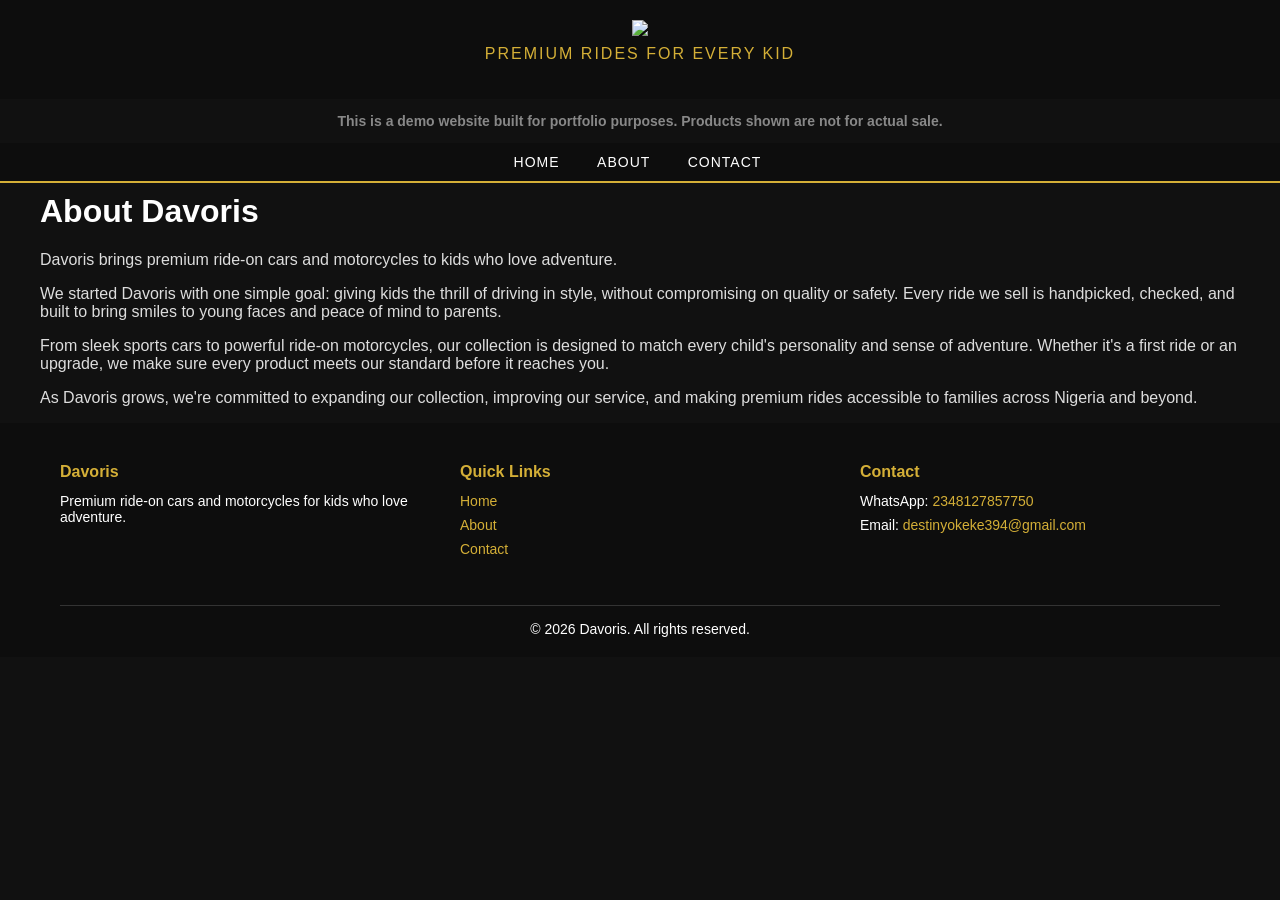
==== about.html @ a8a4e349 "Add files via upload" ====
<!DOCTYPE html>
<html>
<head>
<link rel="stylesheet" href="style.css">
<meta name="viewport" content="width=device-width, initial-scale=1.0">
</head>

<title>About - Davoris</title>
</head>
<body>  

<div class="header">
<img src="images/logo.png">
<p>PREMIUM RIDES FOR EVERY KID</p>
</div>

<p style="text-align:center; color:#888; font-size:14px; font-weight:bold;">This is a demo website built for portfolio purposes. Products shown are not for actual sale.</p>

<nav>
<div class="nav-links">
<a href="index.html">Home</a>
<a href="about.html">About</a>
<a href="contact.html">Contact</a>
</div>
</nav>

<h1>About Davoris</h1>

<p>Davoris brings premium ride-on cars and motorcycles to kids who love adventure.</p>

<p>We started Davoris with one simple goal: giving kids the thrill of driving in style, without compromising on quality or safety. Every ride we sell is handpicked, checked, and built to bring smiles to young faces and peace of mind to parents.</p>

<p>From sleek sports cars to powerful ride-on motorcycles, our collection is designed to match every child's personality and sense of adventure. Whether it's a first ride or an upgrade, we make sure every product meets our standard before it reaches you.</p>

<p>As Davoris grows, we're committed to expanding our collection, improving our service, and making premium rides accessible to families across Nigeria and beyond.</p>

<footer>
<div class="footer-grid">

<div class="footer-col">
<h4>Davoris</h4>
<p>Premium ride-on cars and motorcycles for kids who love adventure.</p>
</div>

<div class="footer-col">
<h4>Quick Links</h4>
<a href="index.html">Home</a>
<a href="about.html">About</a>
<a href="contact.html">Contact</a>
</div>

<div class="footer-col">
<h4>Contact</h4>
<p>WhatsApp: <a href="https://wa.me/2348127857750">2348127857750</a></p>
<p>Email: <a href="mailto:destinyokeke394@gmail.com">destinyokeke394@gmail.com</a></p>
</div>

</div>

<p class="copyright">&copy; 2026 Davoris. All rights reserved.</p>
</footer>

</body>
</html>
---- style.css ----
body {
background-color: #f0f2f5;
font-family: Arial, sans-serif;
margin: 0;
}

h1 {
color: #1a3d8f;
padding: 15px 20px 0 20px;
}
.header {
background-color: #0d0d0d;
padding: 20px;
text-align: center;
}

.header img {
height: 45px;
}

.header p {
color: #d4af37;
font-size: 16px;
letter-spacing: 2px;
margin-top: 5px;
}
p {
color: #333;
padding: 0 20px;
}
.intro {
text-align: center;
font-size: 22px;
padding: 25px 20px;
font-weight: bold;
}
nav {
background-color: #1a3d8f;
padding: 20px;
}

nav a {
color: white;
margin-right: 20px;
text-decoration: none;
font-size: 20px;
}

nav a:hover {
color: #a8c6ff;
}

.row {
display: flex;
gap: 20px;
flex-wrap: wrap;
padding: 20px;
}

.card {
width: calc(25% - 15px);
background-color: white;
border-radius: 10px;
box-shadow: 0 2px 8px rgba(0, 0, 0, 0.15);
overflow: hidden;
padding-bottom: 10px;
text-align: center;
}

.card img {
width: 100%;
height: auto;
display: block;
}

.card p {
color: #1a3d8f;
font-weight: bold;
padding: 10px 0 0 0;
}
.price {
color: #555;
font-weight: normal;
padding-top: 0;
}
.buy-btn {
display: inline-block;
background-color: #1a3d8f;
color: white;
text-decoration: none;
padding: 8px 20px;
border-radius: 5px;
margin-top: 10px;
font-weight: bold;
}

.buy-btn:hover {
background-color: #142f6e;
}

.contact-link {
color: #1a3d8f;
font-weight: bold;
}
footer {
background-color:#0d0d0d;;
color: white;
text-align: center;
padding: 20px;
margin-top: 30px;
font-size: 14px;
}

footer a {
color: #d4af37;
text-decoration: none;
}
.row {
padding: 30px 40px;
}

.intro {
padding: 25px 40px;
}

h1 {
padding: 20px 40px 0 40px;
}

p {
padding: 0 40px;
}
.card {
transition: transform 0.2s, box-shadow 0.2s;
}

.card:hover {
transform: translateY(-5px);
box-shadow: 0 6px 16px rgba(0, 0, 0, 0.25);
}
.filters {
text-align: center;
padding: 10px 0;
}

.filter-btn {
background-color: white;
color: #1a3d8f;
border: 2px solid #1a3d8f;
padding: 8px 20px;
margin: 0 5px;
border-radius: 5px;
font-weight: bold;
cursor: pointer;
}

.filter-btn:hover {
background-color: #1a3d8f;
color: white;
}
@media (max-width: 768px) {
.card {
width: calc(50% - 10px);
}

nav a {
font-size: 16px;
margin-right: 10px;
}

h1 {
font-size: 22px;
}

.intro {
font-size: 18px;
}

.filters {
display: flex;
flex-wrap: wrap;
justify-content: center;
gap: 8px;
}
}

@media (max-width: 480px) {
.card {
width: 100%;
}
}
form {
max-width: 500px;
margin: 20px auto;
padding: 20px;
background-color: white;
border-radius: 10px;
box-shadow: 0 2px 8px rgba(0, 0, 0, 0.15);
}

form label {
display: block;
color: #1a3d8f;
font-weight: bold;
margin-top: 15px;
margin-bottom: 5px;
}

form input, form textarea {
width: 100%;
padding: 10px;
border: 1px solid #ccc;
border-radius: 5px;
font-size: 16px;
box-sizing: border-box;
}

form textarea {
height: 100px;
}

form button {
margin-top: 15px;
background-color: #1a3d8f;
color: white;
border: none;
padding: 10px 25px;
border-radius: 5px;
font-weight: bold;
font-size: 16px;
cursor: pointer;
}

form button:hover {
background-color: #142f6e;
}
.search-container {
text-align: center;
padding: 10px 0;
}

#searchBox {
width: 900px;
max-width: 90%;
padding: 14px 20px;
border: 2px solid #ccc;
border-radius: 25px;
font-size: 16px;
outline: none;
transition: border-color 0.2s, box-shadow 0.2s;
}

#searchBox:focus {
border-color: #1a3d8f;
box-shadow: 0 2px 10px rgba(26, 61, 143, 0.3);
}
#searchBox:hover {
border-color: #1a3d8f;
}
html {
scroll-behavior: smooth;
}

.hero {
background: linear-gradient(rgba(0, 0, 0, 0.5), rgba(0, 0, 0, 0.5)), url("images/hero.jpg");
background-size: cover;
background-position: center 65%;
text-align: center;
min-height: 65vh;
display: flex;
flex-direction: column;
justify-content: center;
align-items: center;
padding: 20px;
}
.hero h2 {
color: white;
font-size: 45px;
margin: 0 0 15px 0;
}

.hero p {
color: #d4af37;
font-size: 25px;
margin: 0 0 25px 0;
}

.hero-btn {
display: inline-block;
background-color: #d4af37;
color: #0d0d0d;
text-decoration: none;
padding: 12px 30px;
border-radius: 5px;
font-weight: bold;
font-size: 18px;
}

.hero-btn:hover {
background-color: #f0c94d;
}
.cta {
background-color: #0d0d0d;
text-align: center;
padding: 15px 20px;
margin-top: 30px;
}

.cta h2 {
color: white;
margin: 0 0 10px 0;
}

.cta p {
color: #d4af37;
margin: 0 0 25px 0;
}

.cta-btn {
display: inline-block;
background-color: #d4af37;
color: #0d0d0d;
text-decoration: none;
padding: 12px 30px;
border-radius: 5px;
font-weight: bold;
font-size: 18px;
}

.cta-btn:hover {
background-color: #f0c94d;
}
footer {
margin-top: 0;
}

footer p {
color: white;
}
.card img {
aspect-ratio: 1 / 1;
object-fit: cover;
}
h1 {
margin-top: 10px;
padding-top: 0;
}
.features {
display: flex;
gap: 20px;
flex-wrap: wrap;
background-color: white;
padding: 30px 40px;
}

.feature {
flex: 1;
min-width: 200px;
text-align: center;
}

.feature-icon {
font-size: 36px;
}

.feature h3 {
color: #1a3d8f;
margin: 10px 0 5px 0;
}

.feature p {
padding: 0;
margin: 0;
font-size: 15px;
}
.section-title {
text-align: center;
padding: 40px 20px 10px 20px;
}

.section-title span {
color: #b8860b;
font-size: 14px;
font-weight: bold;
letter-spacing: 3px;
}

.section-title h2 {
color: #1a3d8f;
font-size: 32px;
margin: 8px 0 0 0;
}
.footer-grid {
display: flex;
gap: 40px;
flex-wrap: wrap;
text-align: left;
padding: 20px 40px;
}

.footer-col {
flex: 1;
min-width: 200px;
}

.footer-col h4 {
color: #d4af37;
margin: 0 0 12px 0;
font-size: 16px;
}

.footer-col p {
padding: 0;
margin: 0 0 8px 0;
}

.footer-col > a {
display: block;
margin-bottom: 8px;
}

.copyright {
border-top: 1px solid #333;
margin: 20px 40px 0 40px;
padding: 15px 0 0 0;
}
.card {
background-color: #161616;
}

.card p {
color: white;
}

.card .price {
color: #d4af37;
}

.buy-btn {
background-color: #d4af37;
color: #0d0d0d;
}

.buy-btn:hover {
background-color: #f0c94d;
}
body {
background-color: #111111;
}

h1 {
color: white;
}

p {
color: #dddddd;
}

.section-title h2 {
color: white;
}

.section-title span {
color: #d4af37;
}

.features {
background-color: #161616;
}

.feature h3 {
color: white;
}

.contact-link {
color: #d4af37;
}

.card {
background-color: #1c1c1c;
}
nav {
display: flex;
justify-content: space-between;
align-items: center;
flex-wrap: wrap;
gap: 12px;
background-color: #131312;
border-bottom: 2px solid #d4af37;
padding: 15px 40px;
}

.nav-links a {
color: white;
margin-right: 30px;
font-size: 17px;
letter-spacing: 1px;
text-transform: uppercase;
text-decoration: none;
}

.nav-links a:hover {
color: #d4af37;
}

nav .nav-btn {
background-color: #d4af37;
color: #0d0d0d;
padding: 10px 22px;
border-radius: 5px;
font-weight: bold;
margin-right: 0;
text-decoration: none;
}

nav .nav-btn:hover {
background-color: #f0c94d;
color: #0d0d0d;
}
.demo-note {
background-color: #d4af37;
color: #0d0d0d;
text-align: center;
font-size: 13px;
font-weight: bold;
padding: 6px 20px;
margin: 0;
}

nav {
background-color: #0d0d0d;
}

.nav-logo img {
height: 40px;
display: block;
}
nav {
padding: 10px 40px;
}

.nav-logo img {
height: 40px;
}

.nav-links a {
font-size: 14px;
padding: 8px 14px;
margin-right: 5px;
border-radius: 5px;
transition: background-color 0.2s;
}

.nav-links a:hover {
background-color: rgba(255, 255, 255, 0.3);
color: white;
}

nav .nav-btn {
font-size: 14px;
padding: 8px 18px;
}
.nav-links:only-child {
margin: 0 auto;
}
.card {
cursor: pointer;
}

.modal {
display: none;
position: fixed;
top: 0;
left: 0;
width: 100%;
height: 100%;
background-color: rgba(0, 0, 0, 0.8);
z-index: 1000;
justify-content: center;
align-items: center;
padding: 20px;
box-sizing: border-box;
}

.modal.open {
display: flex;
}

.modal-box {
position: relative;
display: flex;
gap: 30px;
background-color: #1c1c1c;
border-radius: 12px;
max-width: 900px;
width: 100%;
max-height: 90vh;
overflow-y: auto;
padding: 30px;
box-sizing: border-box;
}

.modal-box img {
width: 45%;
max-width: 400px;
aspect-ratio: 1 / 1;
object-fit: cover;
border-radius: 10px;
align-self: flex-start;
}

.modal-info {
flex: 1;
}

.modal-info h2 {
color: white;
margin: 0 0 8px 0;
font-size: 28px;
}

.modal-info p {
padding: 0;
color: #dddddd;
line-height: 1.6;
margin: 0 0 15px 0;
}

.modal-info .modal-price {
color: #d4af37;
font-size: 26px;
font-weight: bold;
}

.modal-info ul {
color: #dddddd;
padding-left: 20px;
margin: 0 0 20px 0;
line-height: 1.8;
}

.modal-close {
position: absolute;
top: 8px;
right: 15px;
background: none;
border: none;
color: white;
font-size: 32px;
cursor: pointer;
}

@media (max-width: 768px) {
.modal-box {
flex-direction: column;
padding: 20px;
}

.modal-box img {
width: 100%;
max-width: none;
}
}
.row {
justify-content: center;
}

.card {
position: relative;
box-shadow: 0 0 0 1px #2a2a2a, 0 2px 8px rgba(0, 0, 0, 0.4);
}

.card:hover {
box-shadow: 0 0 0 1px #d4af37, 0 8px 20px rgba(0, 0, 0, 0.5);
}

.card img {
aspect-ratio: 4 / 3;
object-fit: cover;
}

.card::before {
content: attr(data-category);
position: absolute;
top: 12px;
left: 12px;
background-color: #d4af37;
color: #0d0d0d;
font-size: 11px;
font-weight: bold;
letter-spacing: 1px;
text-transform: uppercase;
padding: 4px 10px;
border-radius: 20px;
}

.card p:not(.price) {
display: flex;
align-items: center;
justify-content: center;
min-height: 50px;
margin: 0;
padding: 14px 14px 0 14px;
font-size: 17px;
line-height: 1.3;
}

.card .price {
font-size: 22px;
font-weight: bold;
margin: 8px 0 0 0;
padding: 0;
}

.card .buy-btn {
display: block;
margin: 14px 16px 6px 16px;
padding: 11px 0;
text-align: center;
}
@media (max-width: 768px) {
.modal-close {
position: fixed;
top: 15px;
right: 15px;
background-color: rgba(0, 0, 0, 0.6);
border-radius: 50%;
width: 36px;
height: 36px;
}
}
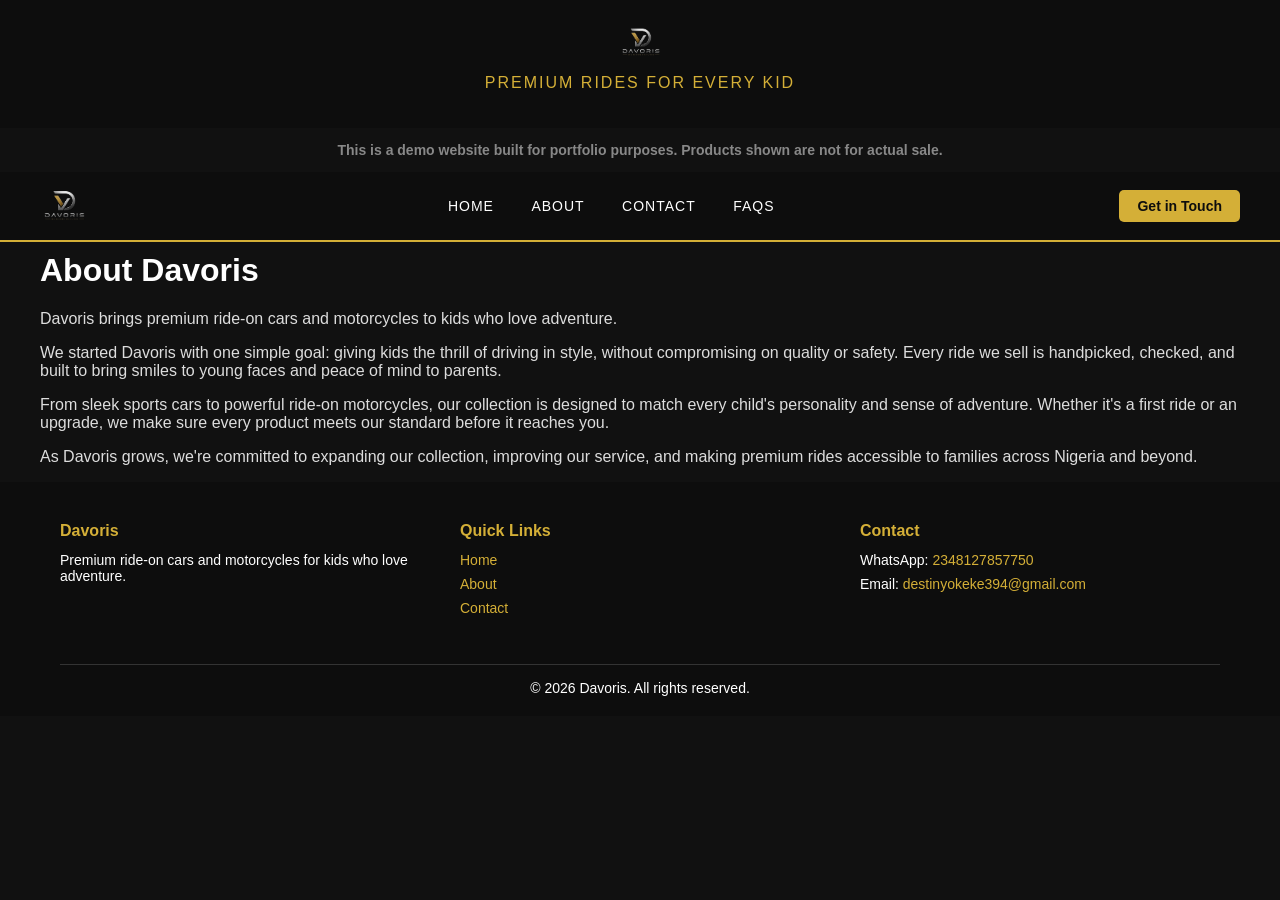
==== commit 163d3dc0: "Add files via upload Add FAQ page and phone layout" ====
--- a/about.html
+++ b/about.html
@@ -17,11 +17,15 @@
 <p style="text-align:center; color:#888; font-size:14px; font-weight:bold;">This is a demo website built for portfolio purposes. Products shown are not for actual sale.</p>
 
 <nav>
-<div class="nav-links">
-<a href="index.html">Home</a>
-<a href="about.html">About</a>
-<a href="contact.html">Contact</a>
-</div>
+
+<a href="index.html" class="nav-logo"><img src="images/logo.png" alt="Davoris logo"></a>
+    <div class="nav-links">
+        <a href="index.html">Home</a>
+        <a href="about.html">About</a>
+        <a href="contact.html">Contact</a>
+        <a href="faq.html">FAQs</a>
+    </div>
+    <a href="contact.html" class="nav-btn">Get in Touch</a>
 </nav>
 
 <h1>About Davoris</h1>
--- a/style.css
+++ b/style.css
@@ -728,4 +728,527 @@
 width: 36px;
 height: 36px;
 }
+}
+/* =========================
+   FAQ SECTION
+========================= */
+
+.faq-section {
+    padding: 100px 20px;
+    background: #f3f3f3;
+    color: #111111;
+}
+
+.faq-container {
+    width: 100%;
+    max-width: 900px;
+    margin: 0 auto;
+}
+
+.faq-heading {
+    text-align: center;
+    margin-bottom: 50px;
+}
+
+.faq-label {
+    display: inline-block;
+    margin-bottom: 12px;
+    color: #111111;
+    font-size: 13px;
+    font-weight: 700;
+    letter-spacing: 2px;
+    text-transform: uppercase;
+}
+
+.faq-heading h2 {
+    margin: 0 0 15px;
+    color: #111111;
+    font-size: clamp(32px, 5vw, 48px);
+    line-height: 1.1;
+}
+
+.faq-heading p {
+    max-width: 650px;
+    margin: 0 auto;
+    color: #555555;
+    line-height: 1.7;
+}
+
+.faq-list {
+    display: flex;
+    flex-direction: column;
+    gap: 14px;
+}
+
+.faq-item {
+    background: #ffffff;
+    color: #111111;
+    border: 1px solid #dddddd;
+    border-radius: 14px;
+    overflow: hidden;
+}
+
+.faq-item summary {
+    display: flex;
+    align-items: center;
+    justify-content: space-between;
+    gap: 20px;
+    padding: 22px 24px;
+    color: #111111;
+    cursor: pointer;
+    list-style: none;
+    font-weight: 600;
+    user-select: none;
+}
+
+.faq-item summary::-webkit-details-marker {
+    display: none;
+}
+
+.faq-icon {
+    flex-shrink: 0;
+    width: 30px;
+    height: 30px;
+    display: flex;
+    align-items: center;
+    justify-content: center;
+    color: #111111;
+    background: #eeeeee;
+    border-radius: 50%;
+    font-size: 22px;
+    font-weight: 400;
+    transition: transform 0.25s ease;
+}
+
+.faq-item[open] .faq-icon {
+    transform: rotate(45deg);
+}
+
+.faq-answer {
+    padding: 0 24px 22px;
+}
+
+.faq-answer p {
+    margin: 0;
+    color: #555555;
+    line-height: 1.7;
+}
+
+/* Mobile */
+@media (max-width: 600px) {
+    .faq-section {
+        padding: 70px 16px;
+    }
+
+    .faq-heading {
+        margin-bottom: 35px;
+    }
+
+    .faq-item summary {
+        padding: 19px;
+        color: #111111;
+        font-size: 15px;
+    }
+
+    .faq-answer {
+        padding: 0 19px 19px;
+        font-size: 14px;
+    }
+}
+/* =========================
+   FAQ PREVIEW
+========================= */
+
+.faq-preview {
+    padding: 90px 20px;
+    background: #f4f4f4;
+    color: #111;
+}
+
+.faq-preview-container {
+    max-width: 900px;
+    margin: 0 auto;
+}
+
+.faq-preview-heading {
+    text-align: center;
+    margin-bottom: 40px;
+}
+
+.faq-preview-heading span {
+    display: block;
+    margin-bottom: 10px;
+    font-size: 12px;
+    font-weight: 700;
+    letter-spacing: 2px;
+    text-transform: uppercase;
+}
+
+.faq-preview-heading h2 {
+    margin: 0 0 14px;
+    font-size: clamp(30px, 5vw, 44px);
+    line-height: 1.1;
+    color: #111;
+}
+
+.faq-preview-heading p {
+    max-width: 600px;
+    margin: 0 auto;
+    color: #666;
+    line-height: 1.7;
+}
+
+/* Questions */
+
+.faq-preview-list {
+    display: flex;
+    flex-direction: column;
+    border-top: 1px solid #d9d9d9;
+}
+
+.faq-preview-item {
+    display: flex;
+    align-items: center;
+    justify-content: space-between;
+    gap: 20px;
+
+    padding: 22px 4px;
+
+    color: #111;
+    text-decoration: none;
+
+    border-bottom: 1px solid #d9d9d9;
+
+    transition:
+        padding 0.25s ease,
+        color 0.25s ease;
+}
+
+.faq-preview-item:hover {
+    padding-left: 10px;
+}
+
+.faq-preview-item span:first-child {
+    font-size: 16px;
+    font-weight: 600;
+}
+
+.faq-arrow {
+    font-size: 20px;
+    transition: transform 0.25s ease;
+}
+
+.faq-preview-item:hover .faq-arrow {
+    transform: translateX(5px);
+}
+
+/* View all button */
+
+.faq-preview-button {
+    text-align: center;
+    margin-top: 35px;
+}
+
+.faq-preview-button a {
+    display: inline-flex;
+    align-items: center;
+    gap: 10px;
+
+    padding: 13px 22px;
+
+    background: #111;
+    color: #fff;
+
+    border-radius: 8px;
+
+    text-decoration: none;
+    font-weight: 600;
+
+    transition:
+        transform 0.25s ease,
+        opacity 0.25s ease;
+}
+
+.faq-preview-button a:hover {
+    transform: translateY(-2px);
+    opacity: 0.85;
+}
+
+/* Mobile */
+
+@media (max-width: 600px) {
+
+    .faq-preview {
+        padding: 70px 18px;
+    }
+
+    .faq-preview-heading {
+        margin-bottom: 30px;
+    }
+
+    .faq-preview-item {
+        padding: 20px 2px;
+    }
+
+    .faq-preview-item span:first-child {
+        font-size: 14px;
+        line-height: 1.5;
+    }
+
+    .faq-preview-button a {
+        width: 100%;
+        justify-content: center;
+    }
+}
+/* =========================
+   FULL FAQ PAGE
+========================= */
+
+.faq-page {
+    background: #f7f7f7;
+    color: #111;
+    min-height: 100vh;
+}
+
+/* Hero */
+
+.faq-page-hero {
+    padding: 120px 20px 90px;
+    background: #111;
+    color: #fff;
+    text-align: center;
+}
+
+.faq-page-hero-content {
+    max-width: 800px;
+    margin: 0 auto;
+}
+
+.faq-page-label {
+    display: block;
+    margin-bottom: 15px;
+    font-size: 12px;
+    font-weight: 700;
+    letter-spacing: 2px;
+}
+
+.faq-page-hero h1 {
+    margin: 0 0 18px;
+    color: #fff;
+    font-size: clamp(40px, 7vw, 64px);
+    line-height: 1.05;
+}
+
+.faq-page-hero p {
+    max-width: 600px;
+    margin: 0 auto;
+    color: #ccc;
+    font-size: 17px;
+    line-height: 1.7;
+}
+
+/* Content */
+
+.faq-page-content {
+    max-width: 900px;
+    margin: 0 auto;
+    padding: 80px 20px 120px;
+}
+
+.faq-category {
+    margin-bottom: 70px;
+}
+
+.faq-category-label {
+    display: block;
+    margin-bottom: 10px;
+    color: #777;
+    font-size: 11px;
+    font-weight: 700;
+    letter-spacing: 2px;
+}
+
+.faq-category h2 {
+    margin: 0 0 25px;
+    color: #111;
+    font-size: 30px;
+}
+
+/* Questions */
+
+.faq-detail {
+    margin-bottom: 12px;
+    background: #fff;
+    border: 1px solid #ddd;
+    border-radius: 10px;
+    overflow: hidden;
+}
+
+.faq-detail summary {
+    display: flex;
+    align-items: center;
+    justify-content: space-between;
+    gap: 20px;
+
+    padding: 22px;
+
+    color: #111;
+
+    cursor: pointer;
+    list-style: none;
+
+    font-weight: 600;
+}
+
+.faq-detail summary::-webkit-details-marker {
+    display: none;
+}
+
+.faq-detail summary span {
+    flex-shrink: 0;
+    font-size: 22px;
+    font-weight: 400;
+}
+
+.faq-detail[open] summary span {
+    transform: rotate(45deg);
+}
+
+.faq-detail > div {
+    padding: 0 22px 22px;
+}
+
+.faq-detail p {
+    margin: 0;
+    color: #666;
+    line-height: 1.8;
+}
+
+/* Mobile */
+
+@media (max-width: 600px) {
+
+    .faq-page-hero {
+        padding: 90px 20px 70px;
+    }
+
+    .faq-page-content {
+        padding: 60px 16px 90px;
+    }
+
+    .faq-category {
+        margin-bottom: 55px;
+    }
+
+    .faq-category h2 {
+        font-size: 25px;
+    }
+
+    .faq-detail summary {
+        padding: 19px;
+        font-size: 14px;
+    }
+
+    .faq-detail > div {
+        padding: 0 19px 19px;
+    }
+
+    .faq-detail p {
+        font-size: 14px;
+    }
+}
+/* =========================
+   FINAL CTA
+========================= */
+
+.final-cta {
+    padding: 110px 20px;
+    background: #111;
+    color: #fff;
+    text-align: center;
+}
+
+.final-cta-content {
+    max-width: 750px;
+    margin: 0 auto;
+}
+
+.final-cta-label {
+    display: block;
+    margin-bottom: 16px;
+    font-size: 11px;
+    font-weight: 700;
+    letter-spacing: 2.5px;
+    color: #aaa;
+}
+
+.final-cta h2 {
+    margin: 0 0 18px;
+    color: #fff;
+    font-size: clamp(38px, 6vw, 60px);
+    line-height: 1.05;
+}
+
+.final-cta p {
+    max-width: 560px;
+    margin: 0 auto 32px;
+    color: #bdbdbd;
+    font-size: 16px;
+    line-height: 1.7;
+}
+
+.final-cta-button {
+    display: inline-flex;
+    align-items: center;
+    gap: 12px;
+    padding: 15px 24px;
+
+    background: #fff;
+    color: #111;
+
+    border-radius: 8px;
+    text-decoration: none;
+    font-weight: 700;
+
+    transition: transform 0.25s ease,
+                opacity 0.25s ease;
+}
+
+.final-cta-button:hover {
+    transform: translateY(-3px);
+    opacity: 0.9;
+}
+
+.final-cta-button span {
+    font-size: 20px;
+}
+.faq-detail { scroll-margin-top: 100px; }
+
+        .faq-demo-note {
+    max-width: 800px;
+    margin: 0 auto 32px;
+    padding: 14px 18px;
+    font-size: 0.9rem;
+    line-height: 1.5;
+    color: #333 !important;
+    background: #fff8e1;
+    border-left: 4px solid #d4af37;
+    border-radius: 6px;
+}
+
+        .faq-contact-box {
+            background: #111;
+            color: #fff;
+            text-align: center;
+            padding: 48px 24px;
+            border-radius: 16px;
+            border: 1px solid #d4af37;
+            max-width: 800px;
+            margin: 48px auto 0;
+        }
+        .faq-contact-box h2 { color: #d4af37; margin-bottom: 12px; }
+        .faq-contact-box p { margin-bottom: 24px; }
+        .nav-logo img {
+    height: 48px;
+    width: auto;
 }
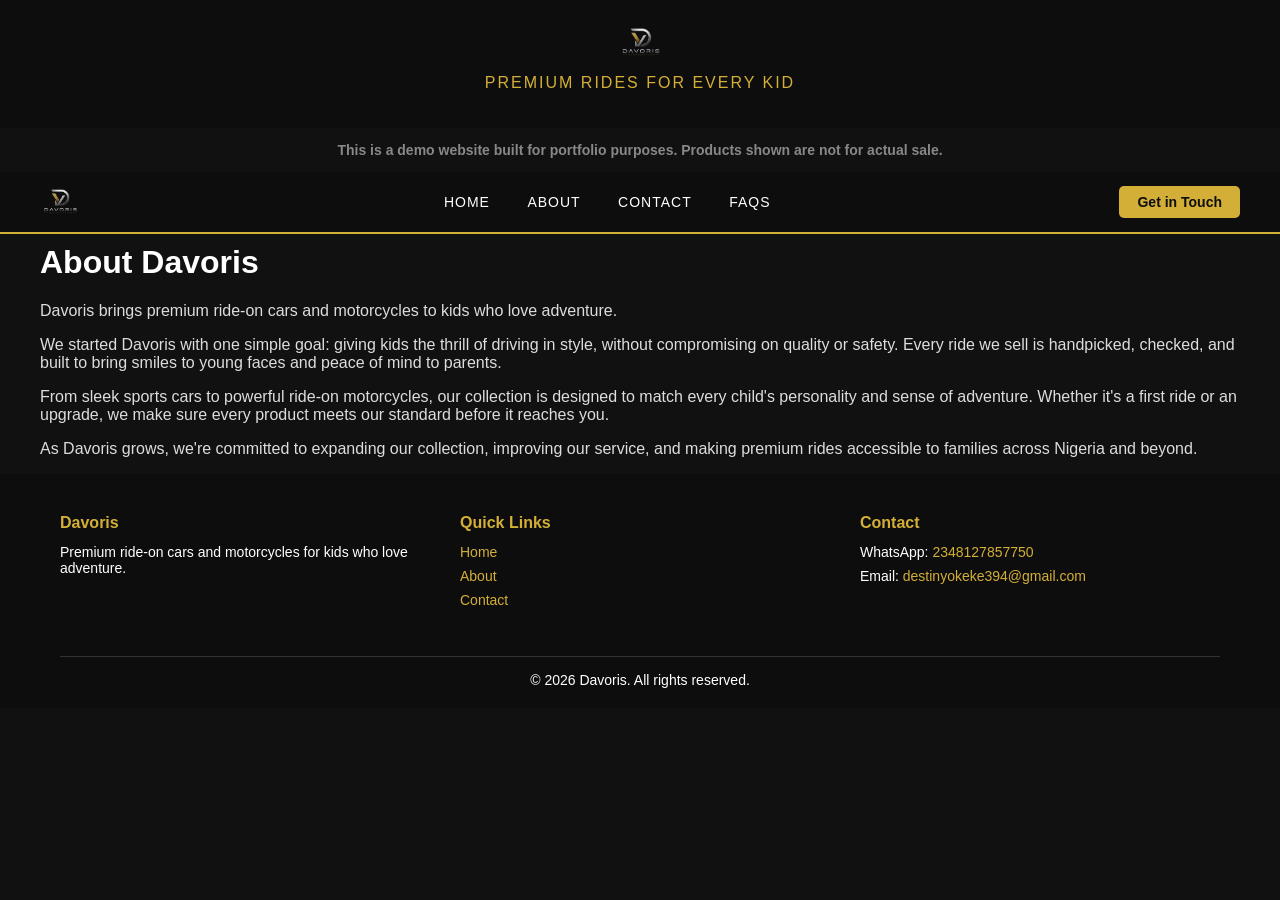
==== commit 38a00838: "Add files via upload" ====
--- a/about.html
+++ b/about.html
@@ -1,7 +1,7 @@
 <!DOCTYPE html>
 <html>
 <head>
-<link rel="stylesheet" href="style.css">
+<link rel="stylesheet" href="style.css?v=6">
 <meta name="viewport" content="width=device-width, initial-scale=1.0">
 </head>
 
--- a/style.css
+++ b/style.css
@@ -1163,7 +1163,7 @@
 
 .final-cta {
     padding: 110px 20px;
-    background: #111;
+    background: #141414;
     color: #fff;
     text-align: center;
 }
@@ -1203,8 +1203,8 @@
     gap: 12px;
     padding: 15px 24px;
 
-    background: #fff;
-    color: #111;
+    background: #f5f5f1;
+    color: #050505;
 
     border-radius: 8px;
     text-decoration: none;
@@ -1225,16 +1225,15 @@
 .faq-detail { scroll-margin-top: 100px; }
 
         .faq-demo-note {
-    max-width: 800px;
-    margin: 0 auto 32px;
-    padding: 14px 18px;
-    font-size: 0.9rem;
-    line-height: 1.5;
-    color: #333 !important;
-    background: #fff8e1;
-    border-left: 4px solid #d4af37;
-    border-radius: 6px;
-}
+            max-width: 800px;
+            margin: 0 auto 32px;
+            padding: 14px 18px;
+            font-size: 0.9rem;
+            line-height: 1.5;
+            background: #fff8e1;
+            border-left: 4px solid #d4af37;
+            border-radius: 6px;
+        }
 
         .faq-contact-box {
             background: #111;
@@ -1248,7 +1247,179 @@
         }
         .faq-contact-box h2 { color: #d4af37; margin-bottom: 12px; }
         .faq-contact-box p { margin-bottom: 24px; }
-        .nav-logo img {
-    height: 48px;
-    width: auto;
+
+        
+    *, *::before, *::after {
+    box-sizing: border-box;
+}
+
+html, body {
+    overflow-x: hidden;
+}
+
+@media (max-width: 600px) {
+
+    /* MENU */
+    nav {
+        display: flex !important;
+        flex-direction: column !important;
+        align-items: center !important;
+        gap: 10px !important;
+        padding: 12px 14px !important;
+    }
+    .nav-links {
+        display: flex !important;
+        flex-wrap: nowrap !important;
+        justify-content: center !important;
+        gap: 14px !important;
+        margin: 0 !important;
+        padding: 0 !important;
+    }
+    .nav-links a {
+        font-size: 12px !important;
+    }
+    .nav-btn {
+        font-size: 13px !important;
+        padding: 8px 18px !important;
+    }
+
+    /* HERO */
+    .hero {
+        height: auto !important;
+        min-height: 0 !important;
+        padding: 50px 20px !important;
+        background-position: center !important;
+    }
+    .hero h2 {
+        font-size: 26px !important;
+        line-height: 1.25 !important;
+        margin: 0 0 10px 0 !important;
+    }
+    .hero p {
+        font-size: 15px !important;
+        margin: 0 0 18px 0 !important;
+    }
+    .hero-btn {
+        font-size: 14px !important;
+        padding: 10px 22px !important;
+    }
+
+    /* FEATURE BOXES: two per row */
+    .features {
+        display: grid !important;
+        grid-template-columns: repeat(2, 1fr) !important;
+        gap: 18px 10px !important;
+        padding: 24px 12px !important;
+    }
+    .feature {
+        width: auto !important;
+        margin: 0 !important;
+        padding: 0 !important;
+    }
+    .feature-icon {
+        font-size: 28px !important;
+    }
+    .feature h3 {
+        font-size: 14px !important;
+        margin: 6px 0 4px 0 !important;
+    }
+    .feature p {
+        font-size: 12px !important;
+        margin: 0 !important;
+        padding: 0 !important;
+    }
+
+    /* COLLECTION HEADING, SEARCH, FILTERS */
+    .section-title h2 {
+        font-size: 24px !important;
+    }
+    .search-container input {
+        width: calc(100% - 28px) !important;
+        margin: 0 14px !important;
+    }
+    .filter-btn {
+        background: transparent !important;
+        color: #d4af37 !important;
+        border: 1px solid #d4af37 !important;
+        border-radius: 20px !important;
+    }
+
+    /* CARDS: two per row */
+    .row {
+        display: flex !important;
+        flex-wrap: wrap !important;
+        justify-content: center !important;
+        gap: 12px !important;
+        padding: 0 12px !important;
+    }
+    .card {
+        width: calc(50% - 6px) !important;
+        max-width: none !important;
+        margin: 0 !important;
+    }
+    .card p:not(.price) {
+        font-size: 13px !important;
+        padding: 10px 8px 0 8px !important;
+    }
+    .card .price {
+        font-size: 17px !important;
+    }
+    .card .buy-btn {
+        margin: 10px 8px 8px 8px !important;
+        font-size: 13px !important;
+    }
+
+    /* FAQ PREVIEW */
+    .faq-preview {
+        padding: 40px 0 !important;
+    }
+    .faq-preview-container {
+        padding: 0 14px !important;
+    }
+    .faq-preview-heading h2 {
+        font-size: 24px !important;
+    }
+    .faq-preview-heading p {
+        font-size: 14px !important;
+        line-height: 1.5 !important;
+    }
+    .faq-preview-item {
+        font-size: 14px !important;
+        padding: 14px 4px !important;
+    }
+    .faq-preview-button a {
+        display: block !important;
+        margin: 0 14px !important;
+        text-align: center !important;
+    }
+
+    /* WHATSAPP SECTION */
+    .final-cta {
+        padding: 40px 20px !important;
+    }
+    .final-cta h2 {
+        font-size: 24px !important;
+    }
+    .final-cta p {
+        font-size: 14px !important;
+    }
+    .final-cta-button {
+        font-size: 14px !important;
+        padding: 12px 22px !important;
+    }
+
+    /* FOOTER */
+    footer {
+        padding: 30px 20px !important;
+    }
+    .footer-grid {
+        display: grid !important;
+        grid-template-columns: 1fr !important;
+        gap: 24px !important;
+        text-align: center !important;
+        padding: 0 !important;
+    }
+    .footer-col {
+        padding: 0 !important;
+    }
 }
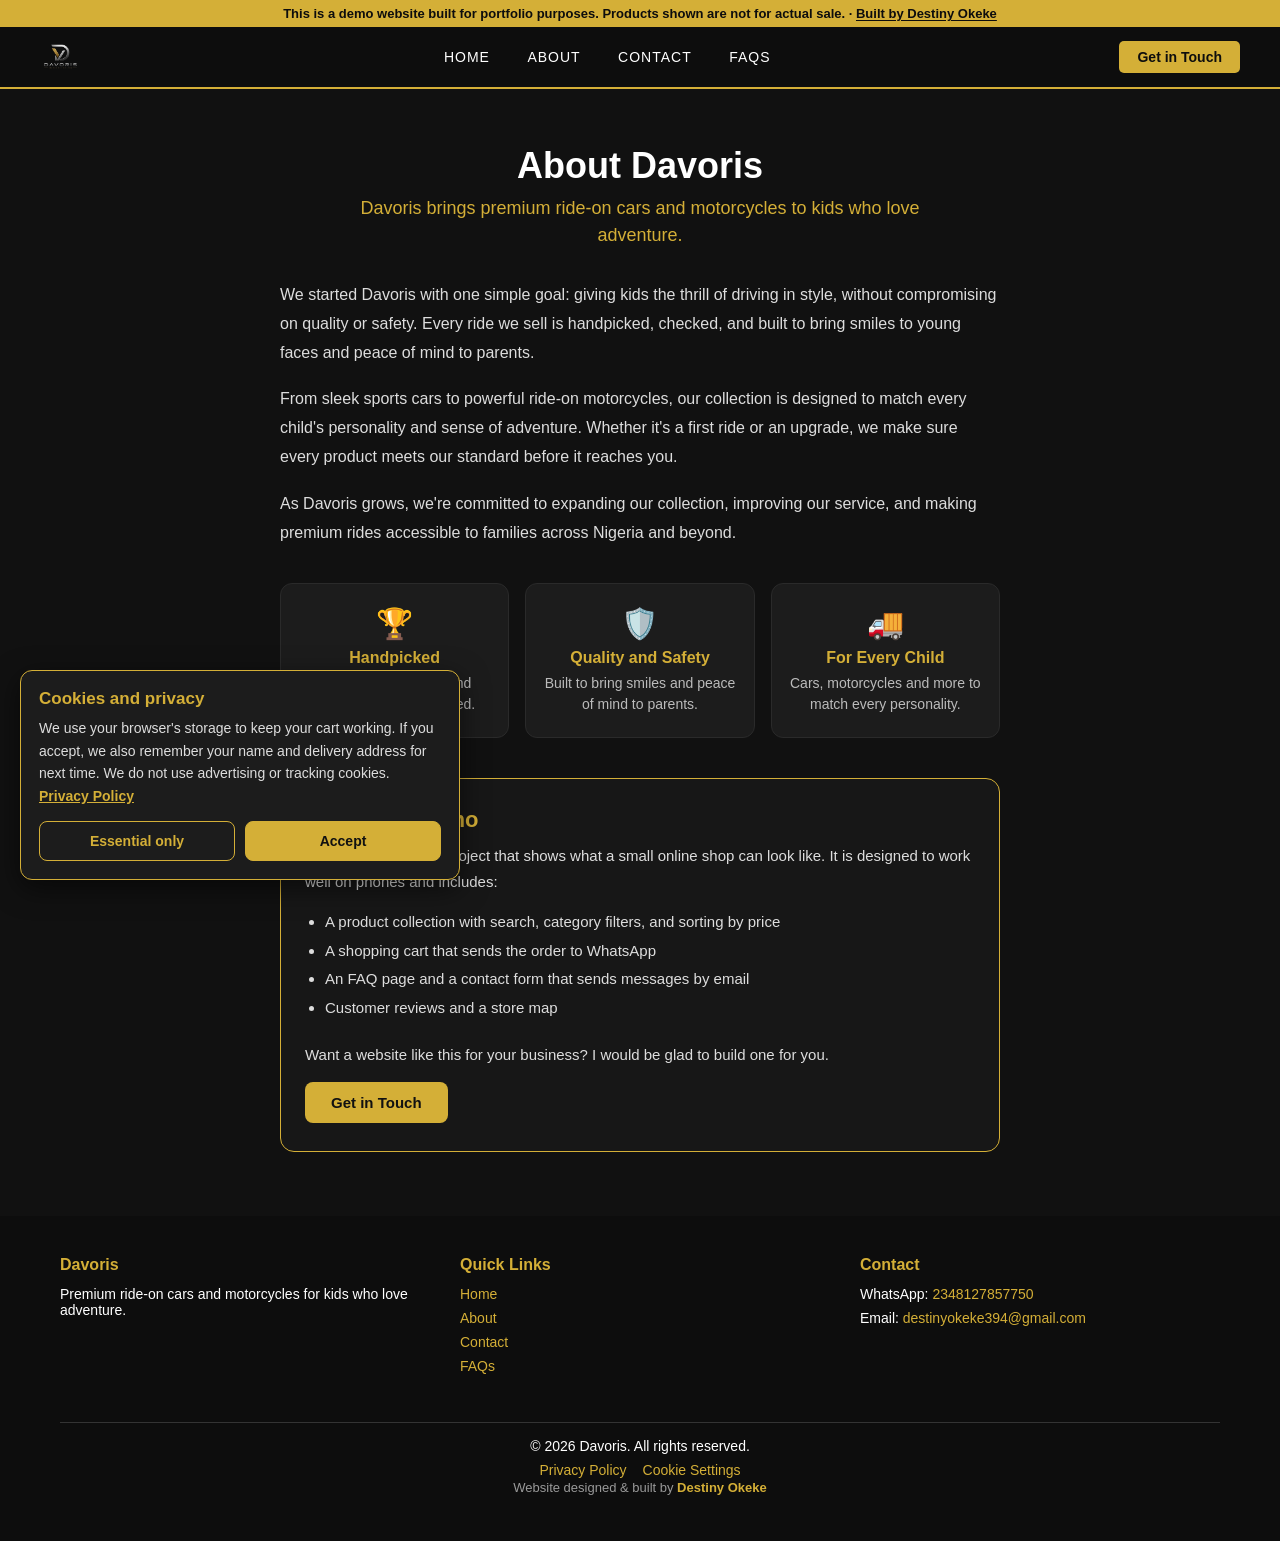
==== commit 1b399a2b: "Add files via upload" ====
--- a/about.html
+++ b/about.html
@@ -1,24 +1,133 @@
 <!DOCTYPE html>
-<html>
+<html lang="en">
 <head>
-<link rel="stylesheet" href="style.css?v=6">
+<meta charset="UTF-8">
 <meta name="viewport" content="width=device-width, initial-scale=1.0">
+<title>About - Davoris</title>
+<meta name="description" content="About Davoris: premium ride-on cars and motorcycles for kids who love adventure.">
+<link rel="icon" href="images/logo.png">
+<link rel="stylesheet" href="style.css?v=9">
+
+<style>
+    /* About page only */
+    .about-page {
+        max-width: 760px;
+        margin: 0 auto;
+        padding: 56px 20px 64px;
+        box-sizing: border-box;
+        color: #fff;
+    }
+    .about-page h1 {
+        margin: 0 0 8px;
+        font-size: 36px;
+        color: #fff;
+        text-align: center;
+    }
+    .about-page .about-lead {
+        margin: 0 auto 32px;
+        padding: 0;
+        max-width: 560px;
+        color: #d4af37;
+        font-size: 18px;
+        line-height: 1.5;
+        text-align: center;
+    }
+    .about-page .about-story p {
+        margin: 0 0 18px;
+        padding: 0;
+        color: #ddd;
+        font-size: 16px;
+        line-height: 1.8;
+    }
+
+    .about-values {
+        display: grid;
+        grid-template-columns: repeat(3, 1fr);
+        gap: 16px;
+        margin: 36px 0;
+    }
+    .about-value {
+        padding: 22px 18px;
+        background: #1c1c1c;
+        border: 1px solid #2a2a2a;
+        border-radius: 12px;
+        text-align: center;
+    }
+    .about-value .about-icon { display: block; margin-bottom: 8px; font-size: 30px; }
+    .about-page .about-value h3 {
+        margin: 0 0 6px;
+        font-size: 16px;
+        color: #d4af37;
+    }
+    .about-page .about-value p {
+        margin: 0;
+        padding: 0;
+        color: #bbb;
+        font-size: 14px;
+        line-height: 1.5;
+    }
+
+    .about-project {
+        margin-top: 40px;
+        padding: 28px 24px;
+        background: #171717;
+        border: 1px solid #d4af37;
+        border-radius: 14px;
+    }
+    .about-page .about-project h2 {
+        margin: 0 0 10px;
+        font-size: 22px;
+        color: #d4af37;
+        text-align: left;
+    }
+    .about-page .about-project p {
+        margin: 0 0 14px;
+        padding: 0;
+        color: #ddd;
+        font-size: 15px;
+        line-height: 1.7;
+    }
+    .about-project ul {
+        margin: 0 0 20px;
+        padding: 0 0 0 20px;
+        color: #ddd;
+        font-size: 15px;
+        line-height: 1.9;
+    }
+    .about-project .about-btn {
+        display: inline-block;
+        padding: 12px 26px;
+        background: #d4af37;
+        color: #111;
+        border-radius: 8px;
+        font-weight: bold;
+        font-size: 15px;
+        text-decoration: none;
+    }
+
+    @media (max-width: 700px) {
+        .about-values { grid-template-columns: 1fr; gap: 12px; margin: 28px 0; }
+        .about-value { padding: 16px; }
+    }
+
+    @media (max-width: 600px) {
+        .about-page { padding: 36px 16px 48px; }
+        .about-page h1 { font-size: 28px; }
+        .about-page .about-lead { font-size: 16px; margin-bottom: 24px; }
+        .about-page .about-story p { font-size: 15px; line-height: 1.7; }
+        .about-project { margin-top: 32px; padding: 22px 16px; }
+        .about-page .about-project h2 { font-size: 20px; }
+        .about-project ul { font-size: 14px; }
+        .about-project .about-btn { display: block; text-align: center; }
+    }
+</style>
 </head>
-
-<title>About - Davoris</title>
-</head>
-<body>  
-
-<div class="header">
-<img src="images/logo.png">
-<p>PREMIUM RIDES FOR EVERY KID</p>
-</div>
-
-<p style="text-align:center; color:#888; font-size:14px; font-weight:bold;">This is a demo website built for portfolio purposes. Products shown are not for actual sale.</p>
+<body>
+
+<p class="demo-note">This is a demo website built for portfolio purposes. Products shown are not for actual sale.</p>
 
 <nav>
-
-<a href="index.html" class="nav-logo"><img src="images/logo.png" alt="Davoris logo"></a>
+    <a href="index.html" class="nav-logo"><img src="images/logo.png" alt="Davoris logo"></a>
     <div class="nav-links">
         <a href="index.html">Home</a>
         <a href="about.html">About</a>
@@ -28,15 +137,51 @@
     <a href="contact.html" class="nav-btn">Get in Touch</a>
 </nav>
 
-<h1>About Davoris</h1>
-
-<p>Davoris brings premium ride-on cars and motorcycles to kids who love adventure.</p>
-
-<p>We started Davoris with one simple goal: giving kids the thrill of driving in style, without compromising on quality or safety. Every ride we sell is handpicked, checked, and built to bring smiles to young faces and peace of mind to parents.</p>
-
-<p>From sleek sports cars to powerful ride-on motorcycles, our collection is designed to match every child's personality and sense of adventure. Whether it's a first ride or an upgrade, we make sure every product meets our standard before it reaches you.</p>
-
-<p>As Davoris grows, we're committed to expanding our collection, improving our service, and making premium rides accessible to families across Nigeria and beyond.</p>
+<main class="about-page">
+
+    <h1>About Davoris</h1>
+    <p class="about-lead">Davoris brings premium ride-on cars and motorcycles to kids who love adventure.</p>
+
+    <div class="about-story">
+        <p>We started Davoris with one simple goal: giving kids the thrill of driving in style, without compromising on quality or safety. Every ride we sell is handpicked, checked, and built to bring smiles to young faces and peace of mind to parents.</p>
+
+        <p>From sleek sports cars to powerful ride-on motorcycles, our collection is designed to match every child's personality and sense of adventure. Whether it's a first ride or an upgrade, we make sure every product meets our standard before it reaches you.</p>
+
+        <p>As Davoris grows, we're committed to expanding our collection, improving our service, and making premium rides accessible to families across Nigeria and beyond.</p>
+    </div>
+
+    <div class="about-values">
+        <div class="about-value">
+            <span class="about-icon">&#127942;</span>
+            <h3>Handpicked</h3>
+            <p>Every ride is chosen and checked before it is listed.</p>
+        </div>
+        <div class="about-value">
+            <span class="about-icon">&#128737;&#65039;</span>
+            <h3>Quality and Safety</h3>
+            <p>Built to bring smiles and peace of mind to parents.</p>
+        </div>
+        <div class="about-value">
+            <span class="about-icon">&#128666;</span>
+            <h3>For Every Child</h3>
+            <p>Cars, motorcycles and more to match every personality.</p>
+        </div>
+    </div>
+
+    <section class="about-project">
+        <h2>About this demo</h2>
+        <p>Davoris is a portfolio project that shows what a small online shop can look like. It is designed to work well on phones and includes:</p>
+        <ul>
+            <li>A product collection with search, category filters, and sorting by price</li>
+            <li>A shopping cart that sends the order to WhatsApp</li>
+            <li>An FAQ page and a contact form that sends messages by email</li>
+            <li>Customer reviews and a store map</li>
+        </ul>
+        <p>Want a website like this for your business? I would be glad to build one for you.</p>
+        <a href="contact.html" class="about-btn">Get in Touch</a>
+    </section>
+
+</main>
 
 <footer>
 <div class="footer-grid">
@@ -51,6 +196,7 @@
 <a href="index.html">Home</a>
 <a href="about.html">About</a>
 <a href="contact.html">Contact</a>
+<a href="faq.html">FAQs</a>
 </div>
 
 <div class="footer-col">
@@ -64,5 +210,8 @@
 <p class="copyright">&copy; 2026 Davoris. All rights reserved.</p>
 </footer>
 
+   <script src="cookies.js?v=2"></script>
+   <script src="animations.js?v=2"></script>
+      <script src="credit.js?v=1"></script>
 </body>
-</html> 
+</html>
--- a/style.css
+++ b/style.css
@@ -1248,7 +1248,7 @@
         .faq-contact-box h2 { color: #d4af37; margin-bottom: 12px; }
         .faq-contact-box p { margin-bottom: 24px; }
 
-        
+
     *, *::before, *::after {
     box-sizing: border-box;
 }
@@ -1422,4 +1422,184 @@
     .footer-col {
         padding: 0 !important;
     }
+}
+
+/* FAQ PAGE: light background on every screen */
+.faq-page,
+.faq-page-content {
+    background: #f5f5f5 !important;
+}
+.faq-category h2 {
+    color: #111 !important;
+}
+.faq-category-label {
+    color: #666 !important;
+}
+
+/* COPYRIGHT */
+.copyright {
+    text-align: center !important;
+}
+
+@media (max-width: 600px) {
+
+    /* FEATURE BOXES: centred, nothing cut off */
+    .features {
+        width: 100% !important;
+        max-width: 100% !important;
+        justify-items: center !important;
+        padding: 24px 10px !important;
+        box-sizing: border-box !important;
+    }
+    .features .feature {
+        width: 100% !important;
+        min-width: 0 !important;
+        text-align: center !important;
+        overflow-wrap: break-word !important;
+    }
+    .features .feature p {
+        font-size: 11px !important;
+        line-height: 1.4 !important;
+    }
+
+    /* VIEW ALL FAQS BUTTON: centred, fits the screen */
+    .faq-preview-button {
+        width: 100% !important;
+        padding: 0 14px !important;
+        margin: 24px 0 0 0 !important;
+        box-sizing: border-box !important;
+        text-align: center !important;
+    }
+    .faq-preview-button a {
+        display: block !important;
+        width: 100% !important;
+        margin: 0 !important;
+        padding: 14px 0 !important;
+        font-size: 15px !important;
+        text-align: center !important;
+        box-sizing: border-box !important;
+    }
+
+    /* COPYRIGHT */
+    .copyright {
+        font-size: 12px !important;
+        line-height: 1.5 !important;
+        padding: 16px 20px 22px 20px !important;
+        margin: 0 !important;
+    }
+
+    /* FAQ PAGE: phone size */
+    .faq-page-hero {
+        padding: 50px 20px !important;
+        min-height: 0 !important;
+        height: auto !important;
+    }
+    .faq-page-hero h1 {
+        font-size: 28px !important;
+        line-height: 1.2 !important;
+    }
+    .faq-page-hero p {
+        font-size: 14px !important;
+    }
+    .faq-page-content {
+        padding: 28px 14px !important;
+        box-sizing: border-box !important;
+    }
+    .faq-category {
+        margin-bottom: 28px !important;
+    }
+    .faq-category h2 {
+        font-size: 22px !important;
+        margin: 4px 0 14px 0 !important;
+    }
+    .faq-detail summary {
+        font-size: 15px !important;
+        line-height: 1.4 !important;
+        padding: 14px !important;
+    }
+    .faq-detail p {
+        font-size: 14px !important;
+        line-height: 1.6 !important;
+    }
+    .faq-demo-note {
+        font-size: 12px !important;
+        margin-bottom: 24px !important;
+    }
+    .faq-contact-box {
+        padding: 28px 16px !important;
+        margin: 28px 0 0 0 !important;
+    }
+    .faq-contact-box h2 {
+        font-size: 22px !important;
+    }
+    .faq-contact-box p {
+        font-size: 14px !important;
+    }
+}
+@media (max-width: 600px) {
+
+    footer {
+        padding: 24px 20px 0 20px !important;
+    }
+
+    .footer-grid {
+        gap: 18px !important;
+    }
+
+    .footer-col h4 {
+        font-size: 15px !important;
+        margin: 0 0 8px 0 !important;
+    }
+
+    .footer-col p {
+        font-size: 13px !important;
+        line-height: 1.5 !important;
+        margin: 0 0 4px 0 !important;
+    }
+
+    .footer-col a {
+        display: block !important;
+        font-size: 13px !important;
+        padding: 4px 0 !important;
+    }
+
+    /* Keeps the WhatsApp number and email links on their lines */
+    .footer-col p a {
+        display: inline !important;
+        padding: 0 !important;
+    }
+
+    .copyright {
+        font-size: 11px !important;
+        padding: 14px 20px 18px 20px !important;
+    }
+}
+@media (max-width: 600px) {
+    form:not(.dv-form) {
+        width: 100% !important;
+        max-width: 100% !important;
+        box-sizing: border-box !important;
+        padding: 20px 16px !important;
+    }
+    form:not(.dv-form) label {
+        color: #111 !important;
+        font-size: 14px !important;
+    }
+    form:not(.dv-form) input,
+    form:not(.dv-form) textarea {
+        width: 100% !important;
+        box-sizing: border-box !important;
+        font-size: 16px !important;
+    }
+    form:not(.dv-form) button,
+    form:not(.dv-form) input[type="submit"] {
+        width: 100% !important;
+        background: #d4af37 !important;
+        color: #111 !important;
+        border: none !important;
+        border-radius: 8px !important;
+        padding: 14px !important;
+        font-size: 16px !important;
+        font-weight: bold !important;
+    }
 }
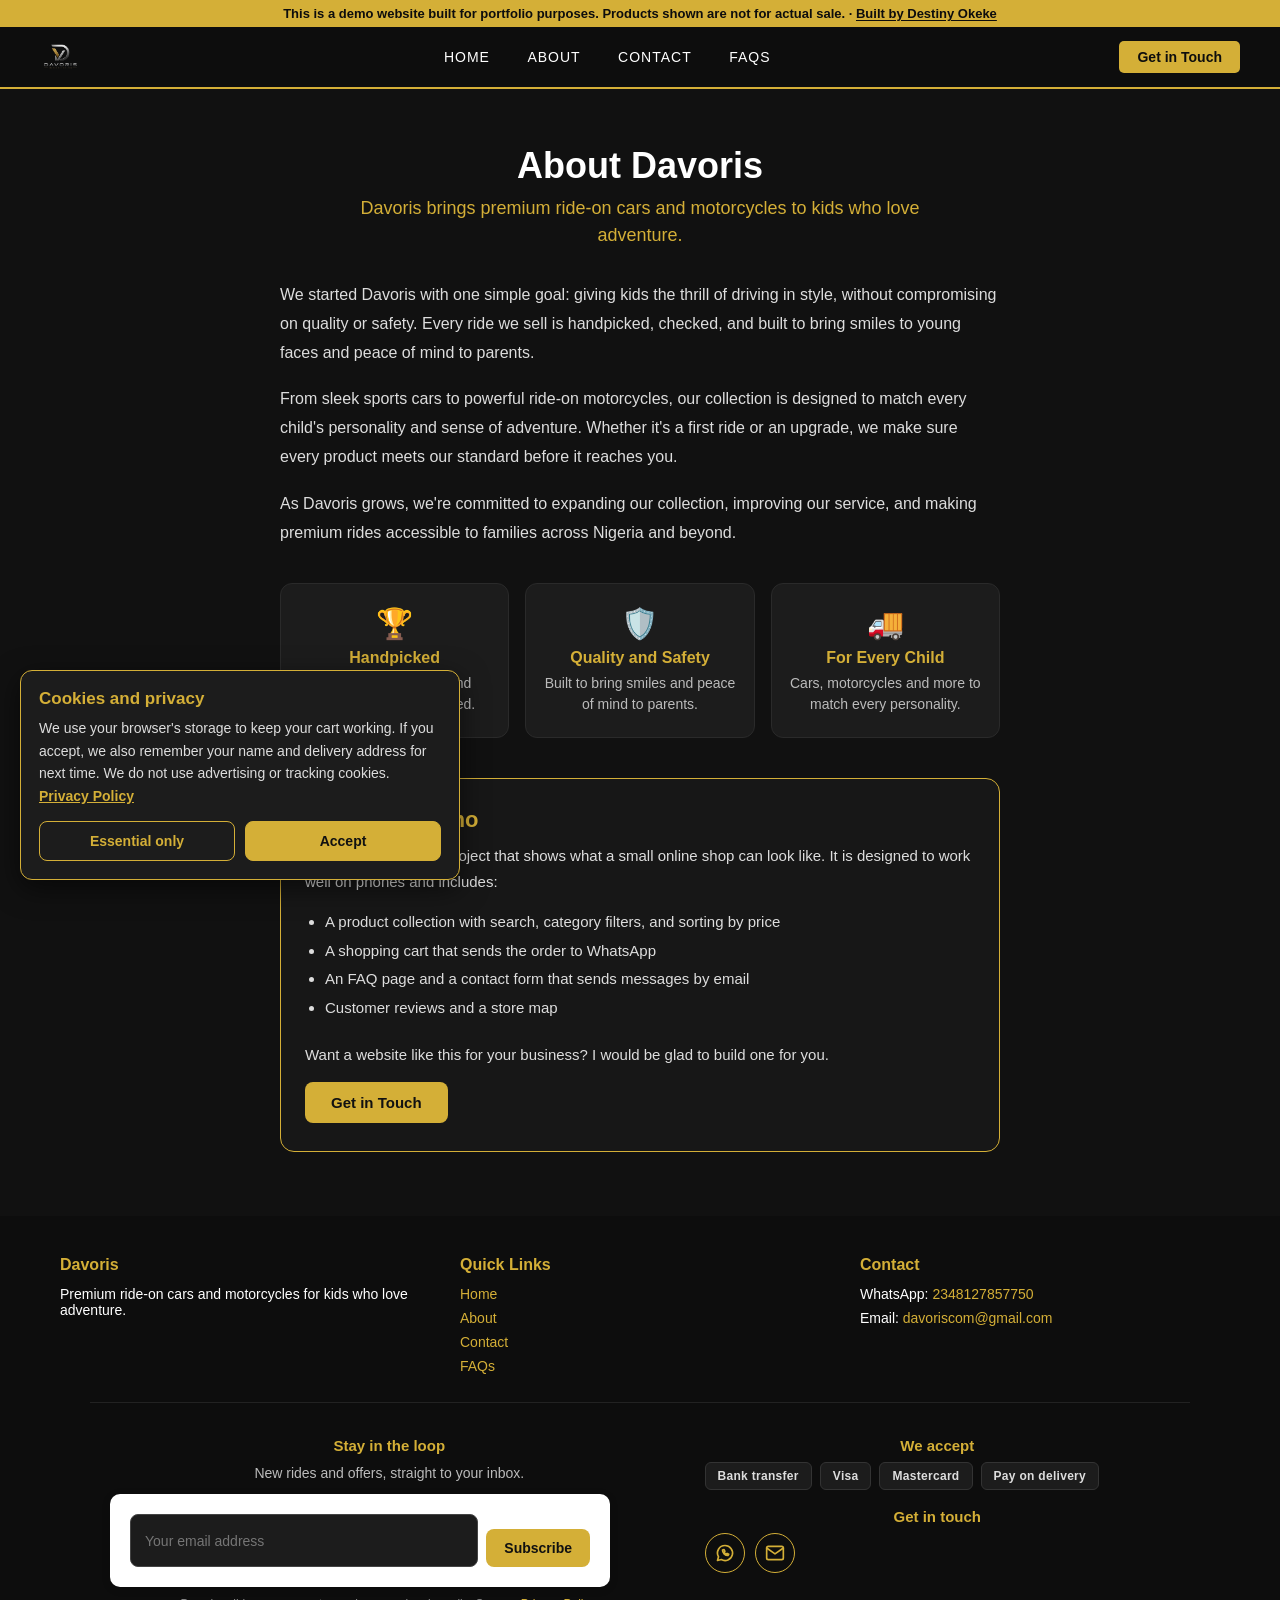
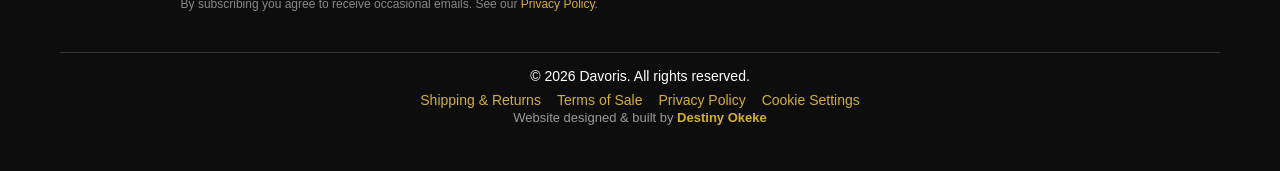
==== commit da564fdd: "Add files via upload" ====
--- a/about.html
+++ b/about.html
@@ -202,7 +202,7 @@
 <div class="footer-col">
 <h4>Contact</h4>
 <p>WhatsApp: <a href="https://wa.me/2348127857750">2348127857750</a></p>
-<p>Email: <a href="mailto:destinyokeke394@gmail.com">destinyokeke394@gmail.com</a></p>
+<p>Email: <a href="mailto:davoriscom@gmail.com">davoriscom@gmail.com</a></p>
 </div>
 
 </div>
